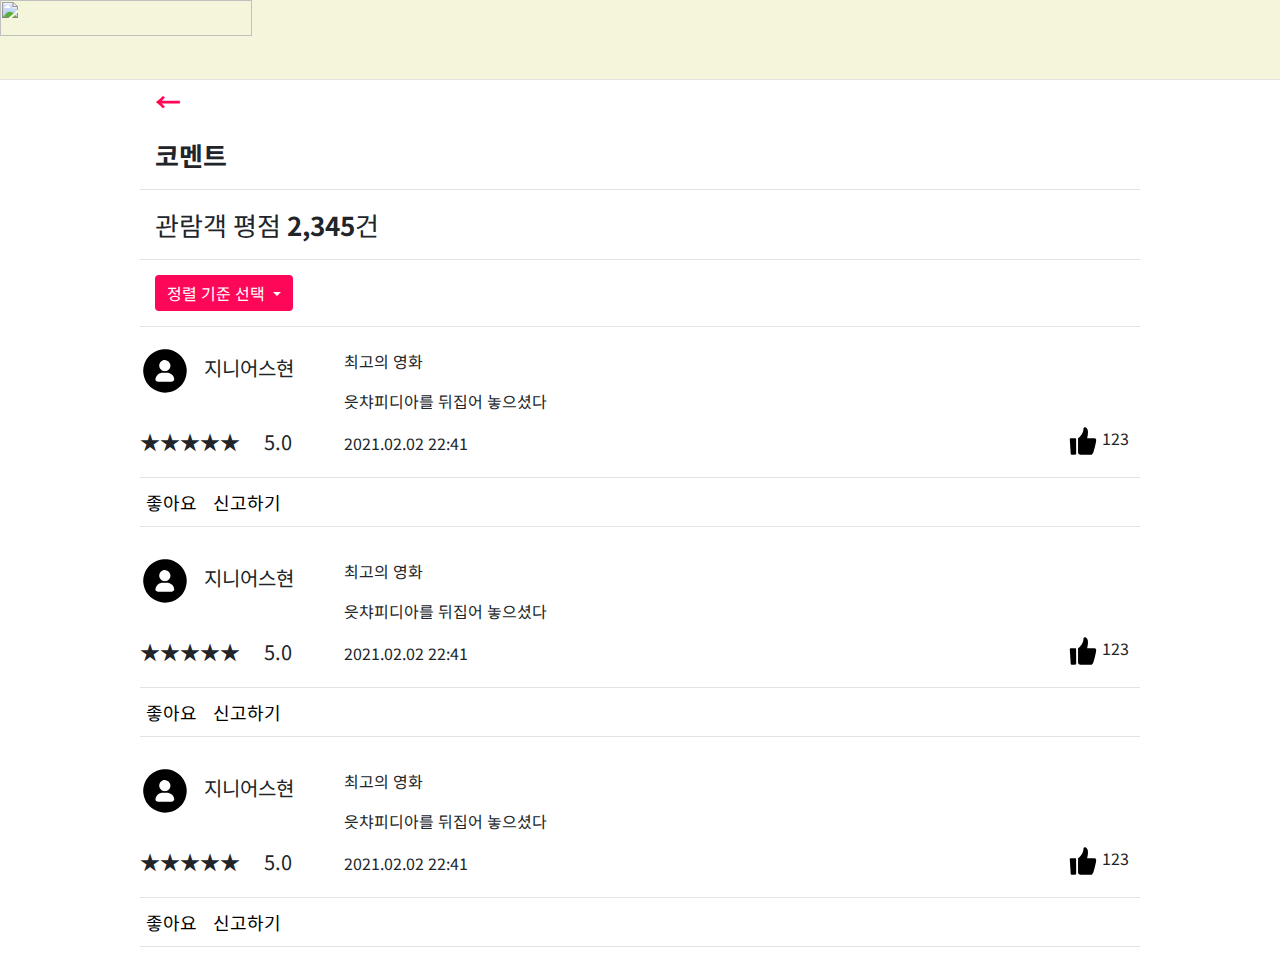
==== views/rating_more.html @ ee96376b "start detail pages" ====
<!DOCTYPE html>
<html lang="en">

<head>
    <meta charset="UTF-8">
    <meta name="viewport" content="width=device-width, initial-scale=1.0">
    <title>Document</title>
    <link rel="stylesheet" href="css/bootstrap-grid.min.css" type="text/css" />
    <link rel="stylesheet" href="css/bootstrap-reboot.min.css" type="text/css" />
    <link rel="stylesheet" href="css/bootstrap.min.css" type="text/css" />
    <link rel="stylesheet" href="css/rating_more.css" type="text/css" />
</head>

<body>
    <header>
        <img src="img/파이널로고.png" style="width: 252px; height: 36px;" />
    </header>
    <div id="main-container">
        <div>
            <button id="back-button" onclick="location.href='movie_detail.html'">←</button>
        </div>
        <div class="title">코멘트</div>
        <div class="title" id="rating-title">관람객 평점 <span style="font-weight: bold;">2,345</span>건</div>
        <div class="dropdown" id="sort-dropdown">
            <button class="btn btn-secondary dropdown-toggle" type="button" id="dropdownMenuButton"
                data-toggle="dropdown" aria-haspopup="true" aria-expanded="false">
                정렬 기준 선택
            </button>
            <div class="dropdown-menu" aria-labelledby="dropdownMenuButton">
                <a class="dropdown-item" href="#" id="thumbsup">좋아요 많은 순</a>
                <a class="dropdown-item" href="#" id="recent">최신순</a>
                <a class="dropdown-item" href="#" id="rating-high">평점 높은 순</a>
                <a class="dropdown-item" href="#" id="rating-low">평점 낮은 순</a>
            </div>
        </div>
        <div class="rating-zone">
            <div class="comment-card">
                <div class="profile-and-rating">
                    <div class="profile">
                        <img src="img/profile.svg" alt="">
                        <span class="nickname">지니어스현</span>
                    </div>
                    <div class="rating">
                        ★★★★★
                        <span>5.0</span>
                    </div>
                </div>
                <div class="comment-and-date">
                    <div class="comment">
                        <p>최고의 영화</p>
                        <p>읏챠피디아를 뒤집어 놓으셨다</p>
                    </div>
                    <div class="date">
                        2021.02.02 22:41
                    </div>

                </div>
                <div class="like">
                    <img src="img/like.svg" alt="">
                    <span>123</span>
                </div>

                <div class="like-and-report">
                    <span><button>좋아요</button></span>
                    <span><button>신고하기</button></span>
                </div>
            </div>
            <div class="comment-card">
                <div class="profile-and-rating">
                    <div class="profile">
                        <img src="img/profile.svg" alt="">
                        <span class="nickname">지니어스현</span>
                    </div>
                    <div class="rating">
                        ★★★★★
                        <span>5.0</span>
                    </div>
                </div>
                <div class="comment-and-date">
                    <div class="comment">
                        <p>최고의 영화</p>
                        <p>읏챠피디아를 뒤집어 놓으셨다</p>
                    </div>
                    <div class="date">
                        2021.02.02 22:41
                    </div>
                </div>
                <div class="like">
                    <img src="img/like.svg" alt="">
                    <span>123</span>
                </div>
                <div class="like-and-report">
                    <span><button>좋아요</button></span>
                    <span><button>신고하기</button></span>
                </div>
            </div>
            <div class="comment-card">
                <div class="profile-and-rating">
                    <div class="profile">
                        <img src="img/profile.svg" alt="">
                        <span class="nickname">지니어스현</span>
                    </div>
                    <div class="rating">
                        ★★★★★
                        <span>5.0</span>
                    </div>
                </div>
                <div class="comment-and-date">
                    <div class="comment">
                        <p>최고의 영화</p>
                        <p>읏챠피디아를 뒤집어 놓으셨다</p>
                    </div>
                    <div class="date">
                        2021.02.02 22:41
                    </div>

                </div>
                <div class="like">
                    <img src="img/like.svg" alt="">
                    <span>123</span>
                </div>

                <div class="like-and-report">
                    <span><button>좋아요</button></span>
                    <span><button>신고하기</button></span>
                </div>
            </div>
        </div>
    </div>

    <script src="js/jquery.min.js"></script>
    <script src="js/bootstrap.bundle.min.js"></script>
</body>

</html>
---- views/css/rating_more.css ----
@import url('https://fonts.googleapis.com/css2?family=Noto+Sans+KR&display=swap');

* {
    box-sizing: border-box;
}

html,
body {
    margin: 0;
    padding: 0;
    height: 100%;
    font-family: 'Noto Sans KR', sans-serif;
}

header {
    background-color: beige;
    width: 100%;
    height: 80px;
    border-bottom: 1px solid #e3e3e3;

}

#main-container {
    position: relative;
    width: 1000px;
    margin: 0 auto;
}

#back-button {
    color: rgb(255, 7, 88);
    font-weight: bold;
    border: none;
    background-color: white;
    width: 40px;
    height: 40px;
    padding: 0 15px;
    font-size: 26px;
}

.title {
    font-size: 26px;
    font-weight: bold;
    padding: 15px;
    border-bottom: 1px solid #e3e3e3;
}

#sort-dropdown {
    padding: 15px;
    border-bottom: 1px solid #e3e3e3;
    
}

#sort-dropdown button {
    background-color: rgb(255, 7, 88);
    border: none;

}

#rating-title {
    font-weight: normal;
    font-size: 26px;
}

.comment-card {
    width: 100%;
    height: 200px;
    border-bottom: 1px solid #e3e3e3;
    margin-bottom: 10px;
    padding: 20px 0;
    display: inline-block;
}

.profile-and-rating {
    display: inline-block;
}
.profile {
    width: 200px;
    display: inline-block;
}

.profile img {
    width: 50px;
    height: 50px;
    display: inline-block;
}

.nickname {
    font-size: 20px;
    margin-left: 10px;
}

.rating {
    margin-top: 30px;
    width: 200px;
    height: 50px;
    font-size: 20px;
    text-align: left;
}

.rating span {
    margin-left: 20px;
}

.comment-and-date {
    width: 600px;
    display: inline-block;

}
.comment {
    display: inline-block;
    position: relative;
    top: -2px;
}
.like {
    position: relative;
    display: inline-block;
    top: -5px;
    left: 120px;
    
}
.like img {
    width: 30px;
    height: 30px;
}

.like-and-report {
    padding-top: 10px;
    border-top: 1px solid #e3e3e3;
}

.like-and-report button {
    font-size: 18px;
    border: none;
    background-color: white;
}
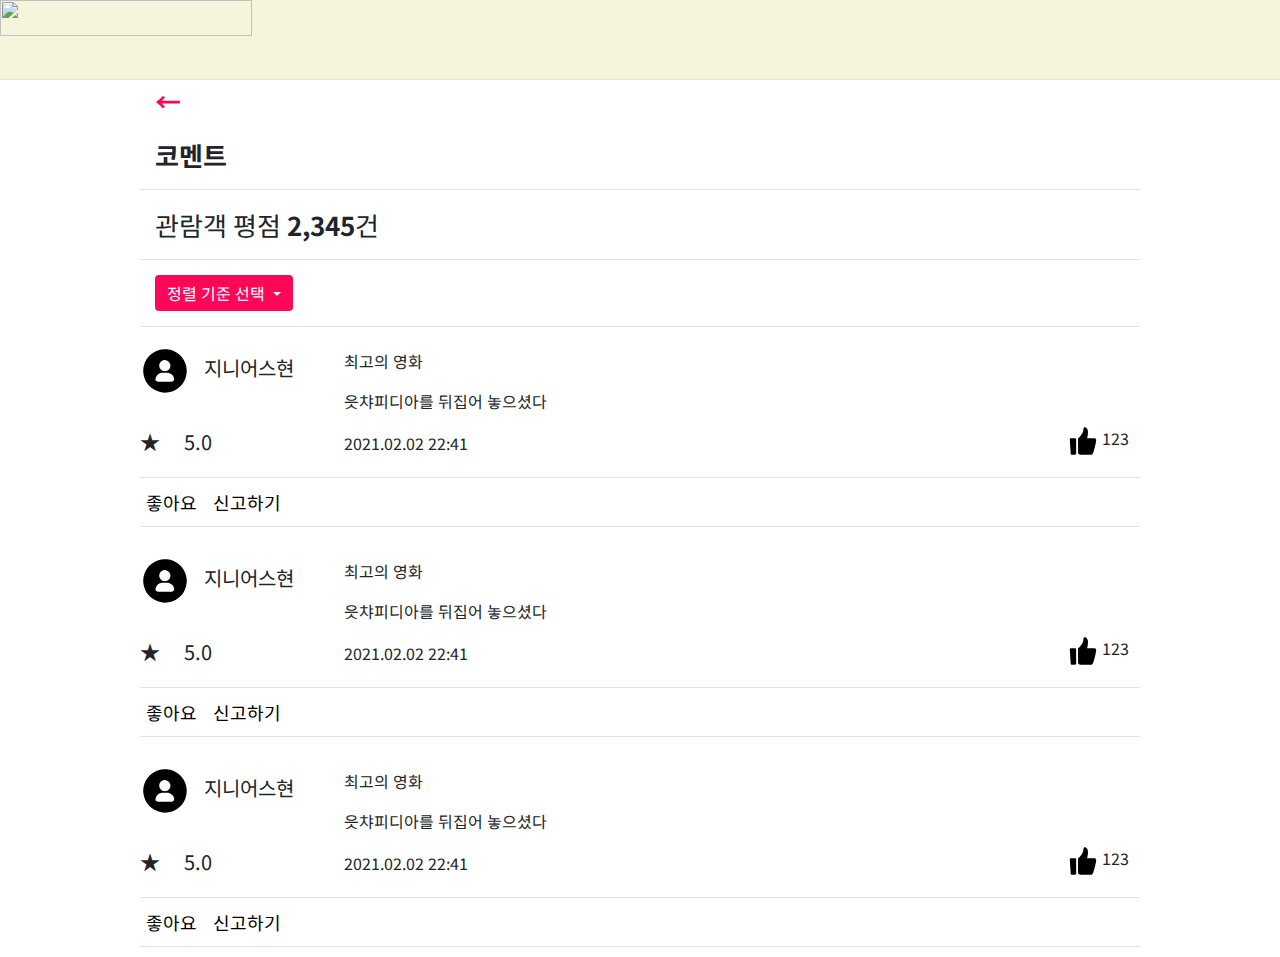
==== commit 706281a0: "20210203 commit" ====
--- a/views/rating_more.html
+++ b/views/rating_more.html
@@ -41,7 +41,7 @@
                         <span class="nickname">지니어스현</span>
                     </div>
                     <div class="rating">
-                        ★★★★★
+                        ★
                         <span>5.0</span>
                     </div>
                 </div>
@@ -72,7 +72,7 @@
                         <span class="nickname">지니어스현</span>
                     </div>
                     <div class="rating">
-                        ★★★★★
+                        ★
                         <span>5.0</span>
                     </div>
                 </div>
@@ -101,7 +101,7 @@
                         <span class="nickname">지니어스현</span>
                     </div>
                     <div class="rating">
-                        ★★★★★
+                        ★
                         <span>5.0</span>
                     </div>
                 </div>
--- a/views/css/rating_more.css
+++ b/views/css/rating_more.css
@@ -132,4 +132,10 @@
     font-size: 18px;
     border: none;
     background-color: white;
-}+}
+
+.like-and-report button:hover {
+    color: black;
+    font-weight: bold;
+    transition: all 0.2s ease;
+}
